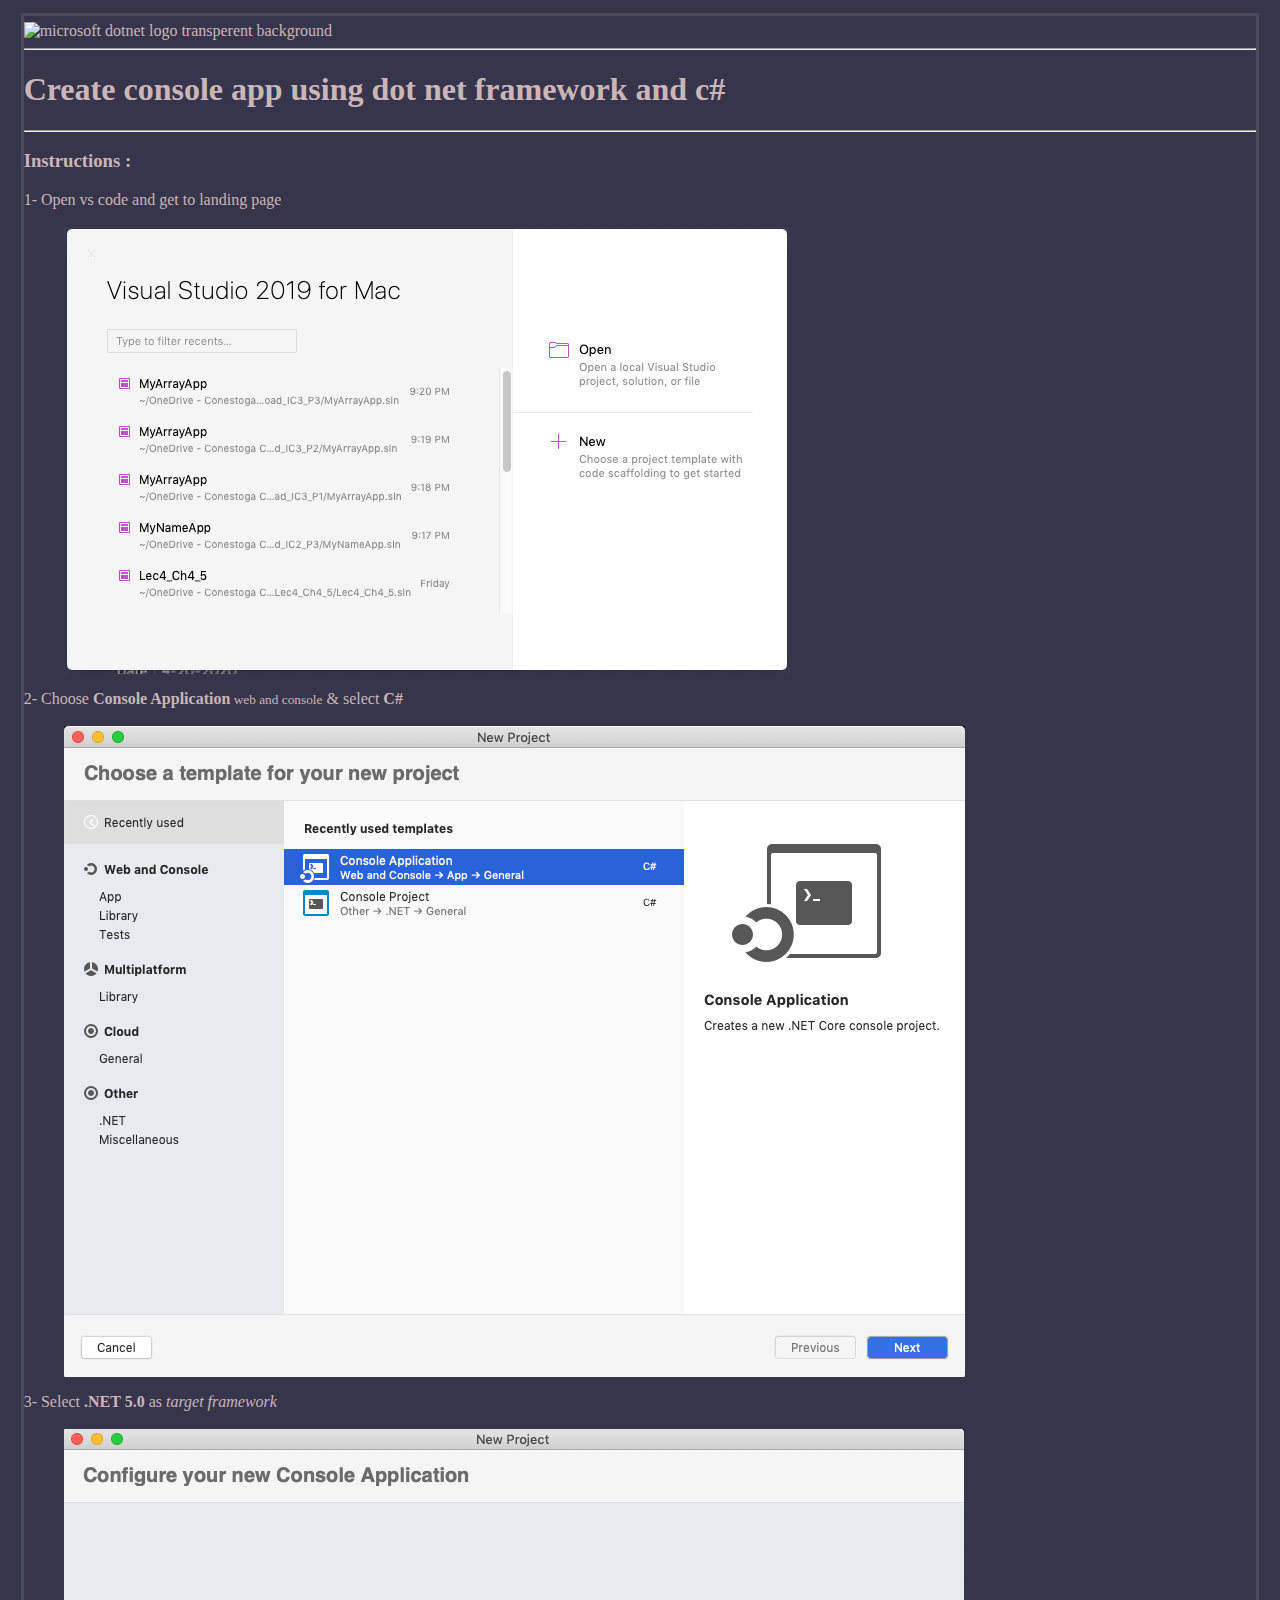
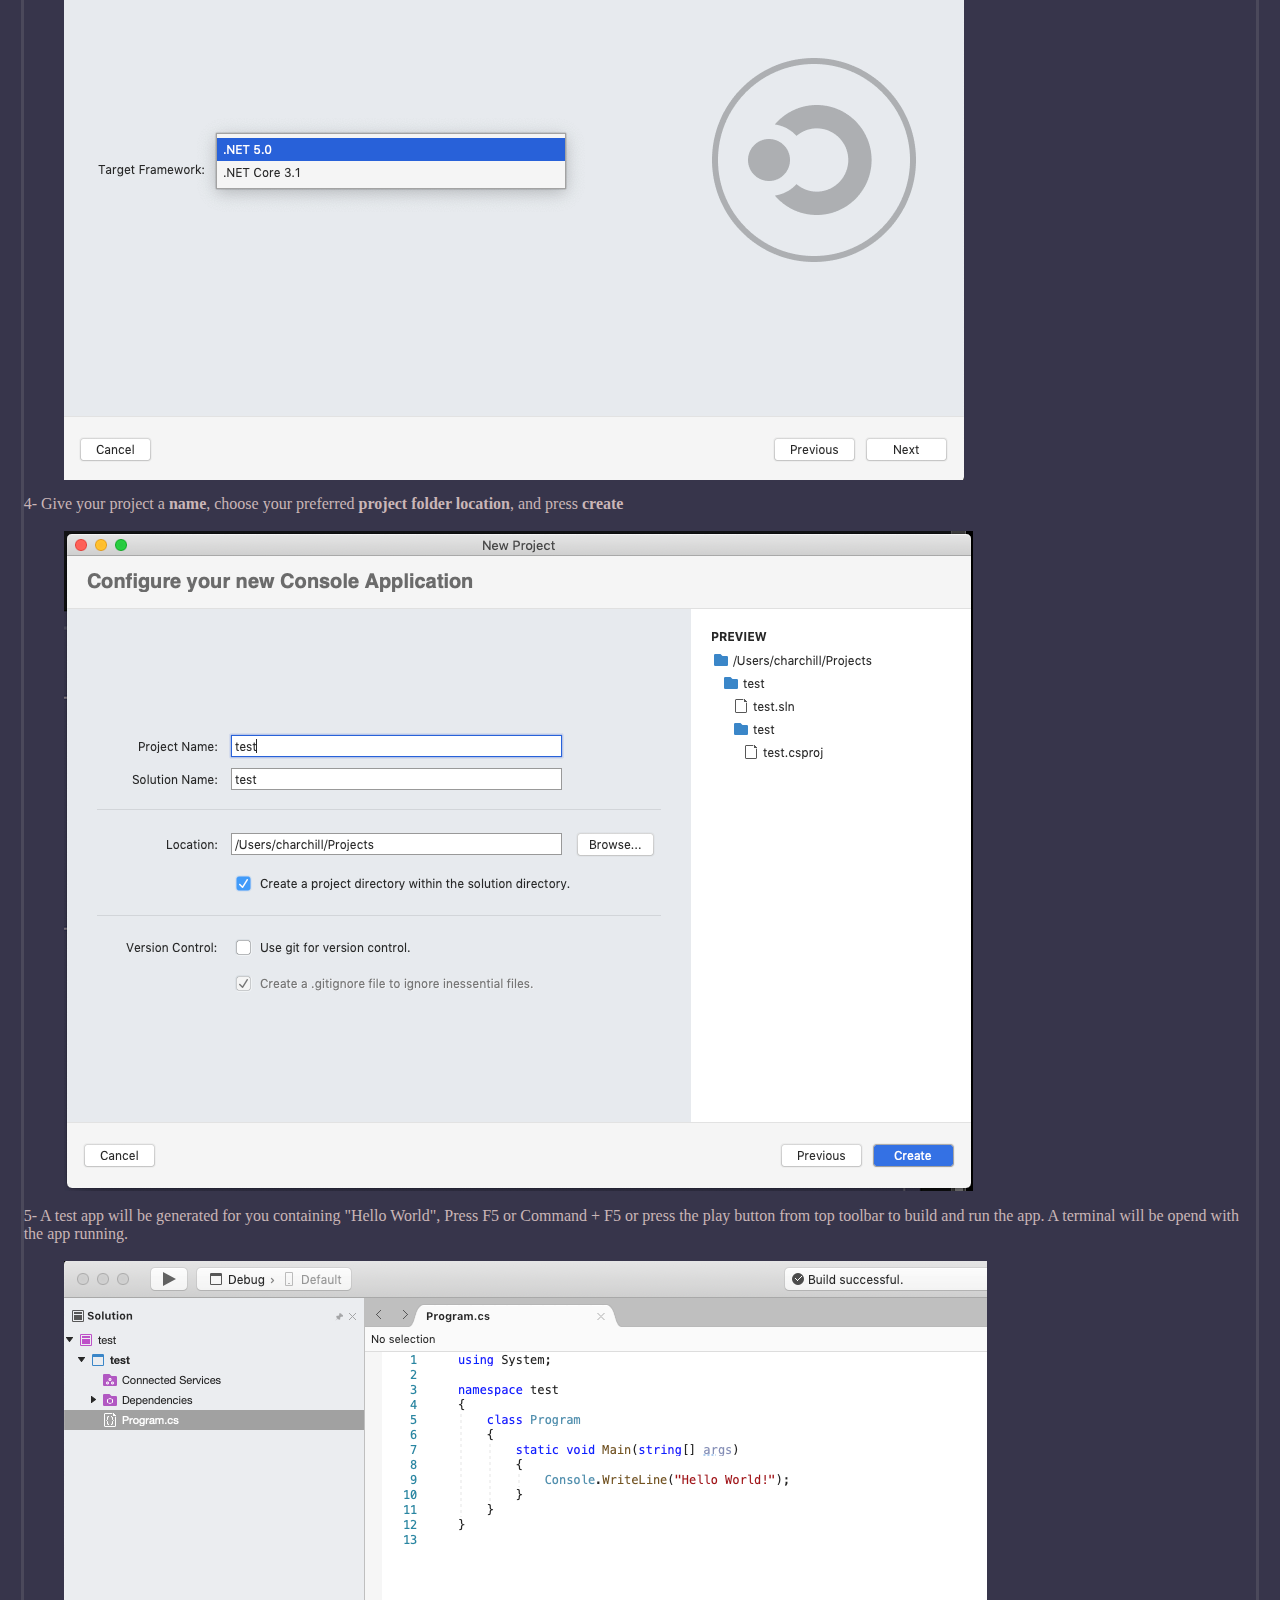
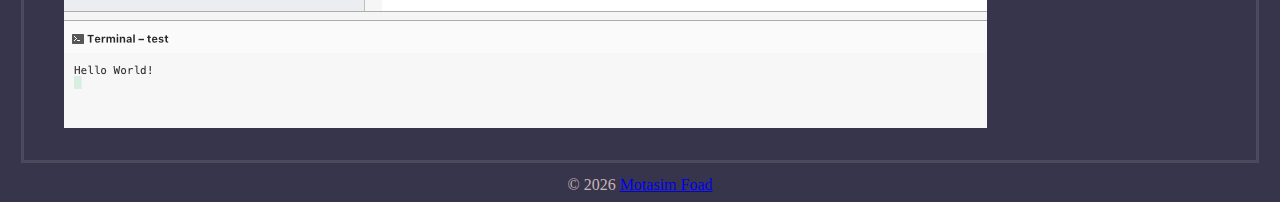
==== index.html @ cee48c7a "created the post pages" ====
<!doctype html>
<html lang="en">
  <head>
    <!-- Required meta tags -->
    <meta charset="utf-8">
    <meta name="viewport" content="width=device-width, initial-scale=1">

    <!-- Bootstrap CSS -->
    <link href="https://cdn.jsdelivr.net/npm/bootstrap@5.0.0-beta1/dist/css/bootstrap.min.css" rel="stylesheet" integrity="sha384-giJF6kkoqNQ00vy+HMDP7azOuL0xtbfIcaT9wjKHr8RbDVddVHyTfAAsrekwKmP1" crossorigin="anonymous">
    <link rel="stylesheet" type="text/css" href="./styles.css">
    <title>Motasim Foad's blog</title>
  </head>
  <body>
        <!-- <nav class="navbar navbar-expand-lg navbar-light">
            <div class="container-fluid">
              <a class="navbar-brand" href="#">Blog!</a>
              <button class="navbar-toggler" type="button" data-bs-toggle="collapse" data-bs-target="#navbarSupportedContent" aria-controls="navbarSupportedContent" aria-expanded="false" aria-label="Toggle navigation">
                <span class="navbar-toggler-icon"></span>
              </button>
              <div class="collapse navbar-collapse" id="navbarSupportedContent">
               
                <form class="d-flex">
                  <input class="form-control me-2" type="search" placeholder="Search" aria-label="Search">
                  <button class="btn btn-outline-success" type="submit">Search</button>
                </form>
              </div>
            </div>
        </nav> -->

          <main>
            
            <div class="container text-center">
                <img src="https://miro.medium.com/max/1024/1*uhSX5djhrWiguXoWsW_lEw.png" class="img-fluid" alt="microsoft dotnet logo transperent background">
                <hr />
                <div class="row">
                    <h1>
                        Create console app using dot net framework and c#
                    </h1>
                    <hr />
                    <p>
                        <h3>
                            Instructions : 
                        </h3>
                        
                    </p>
                    <dl>
                        <dt>1- Open vs code and get to landing page</dt>
                        <dd>
                           <img src="./assets/images/posts/dotnet/create_n_run_project/1.png" class="img-fluid img_padding" alt="visual studio landing page">
                        </dd>
                        <dt>2- Choose <strong>Console Application</strong><small> web and console</small> &amp; select <strong>C#</strong></dt>
                        <dd>
                            <img src="./assets/images/posts/dotnet/create_n_run_project/2.png" class="img-fluid img_padding" alt="visual studio select template page">
                        </dd>
                        <dt>3- Select <strong>.NET 5.0</strong> as <em>target framework</em></dt>
                        <dd>
                            <img src="./assets/images/posts/dotnet/create_n_run_project/3.png" class="img-fluid img_padding" alt="visual studio configure console app page">
                        </dd>
                        <dt>4- Give your project a <strong>name</strong>, choose your preferred <strong>project folder location</strong>, and press <strong>create</strong></dt>
                        <dd>
                            <img src="./assets/images/posts/dotnet/create_n_run_project/4.png" class="img-fluid img_padding" alt="visual studio configure console app page">
                        </dd>
                        <dt>5- A test app will be generated for you containing "Hello World", Press F5 or Command + F5 or press the play button from top toolbar to build and run the app. 
                             A terminal will be opend with the app running. 
                        </dt>
                        <dd>
                            <img src="./assets/images/posts/dotnet/create_n_run_project/5.png" class="img-fluid img_padding" alt="visual studio code editor and app build or run page">
                        </dd>
                       
                        
                    </div>
                   
                    <!-- <div class="col-6 col-md-4 left">
                        <figure class="figure">
                            <img src="https://upload.wikimedia.org/wikipedia/commons/thumb/e/ee/.NET_Core_Logo.svg/1200px-.NET_Core_Logo.svg.png" class="img-thumbnail mx-auto d-block" alt="microsoft dotnet logo transperent background">
                            <figcaption class="figure-caption">.Net Core</figcaption>
                          </figure>
                          <div class="btn-group" role="group" aria-label="Basic example">
                            <button type="button" class="btn btn-primary">Left</button>
                            <button type="button" class="btn btn-primary">Right</button>
                          </div>
                    </div>
                    <div class="col-sm-6 col-md-8 right">
                        <h1>
                            This is a blog post heading
                        </h1>
                    </div> -->
                </div>
            </div>
           
          </main>
      
    

   
    <footer>&copy; <script>document.write(new Date().getFullYear());</script> <a href="https://motasimfoad.com" target="_blank">Motasim Foad</a></footer>

     <!-- Optional JavaScript; choose one of the two! -->

    <!-- Option 1: Bootstrap Bundle with Popper -->
    <script src="https://cdn.jsdelivr.net/npm/bootstrap@5.0.0-beta1/dist/js/bootstrap.bundle.min.js" integrity="sha384-ygbV9kiqUc6oa4msXn9868pTtWMgiQaeYH7/t7LECLbyPA2x65Kgf80OJFdroafW" crossorigin="anonymous"></script>

    <!-- Option 2: Separate Popper and Bootstrap JS -->
    <!--
    <script src="https://cdn.jsdelivr.net/npm/@popperjs/core@2.5.4/dist/umd/popper.min.js" integrity="sha384-q2kxQ16AaE6UbzuKqyBE9/u/KzioAlnx2maXQHiDX9d4/zp8Ok3f+M7DPm+Ib6IU" crossorigin="anonymous"></script>
    <script src="https://cdn.jsdelivr.net/npm/bootstrap@5.0.0-beta1/dist/js/bootstrap.min.js" integrity="sha384-pQQkAEnwaBkjpqZ8RU1fF1AKtTcHJwFl3pblpTlHXybJjHpMYo79HY3hIi4NKxyj" crossorigin="anonymous"></script>
    -->
  </body>
</html>
---- styles.css ----
body{
    background-color: rgb(55, 53, 75);
    color: rgb(202, 182, 183);
    /* color: rgb(222, 149, 125); */
    /* color: rgb(75, 73, 91); */
}

main{
    border-color: rgb(75, 73, 91);
    border-width: 3px;
    border-style: solid;
    margin: 1%;
}

.img-fluid{
    margin-top: 0.5%;
    /* width: 70%; */
}

nav{
    background-color: transparent ;
}

footer{
    text-align: center;
}

.img_padding{
    padding-top: 1%;
    padding-bottom: 1%;
}

.row{
    /* background-color: beige; */
    text-align: left;
    /* margin-top: 10%; */
}

.left{
    /* background-color: aqua; */
    padding-top: 1%;
}

.right{
    /* background-color: blue; */
    padding-top: 1%;
}

.img-thumbnail{
    height: 100%;
    width: 50%;
}
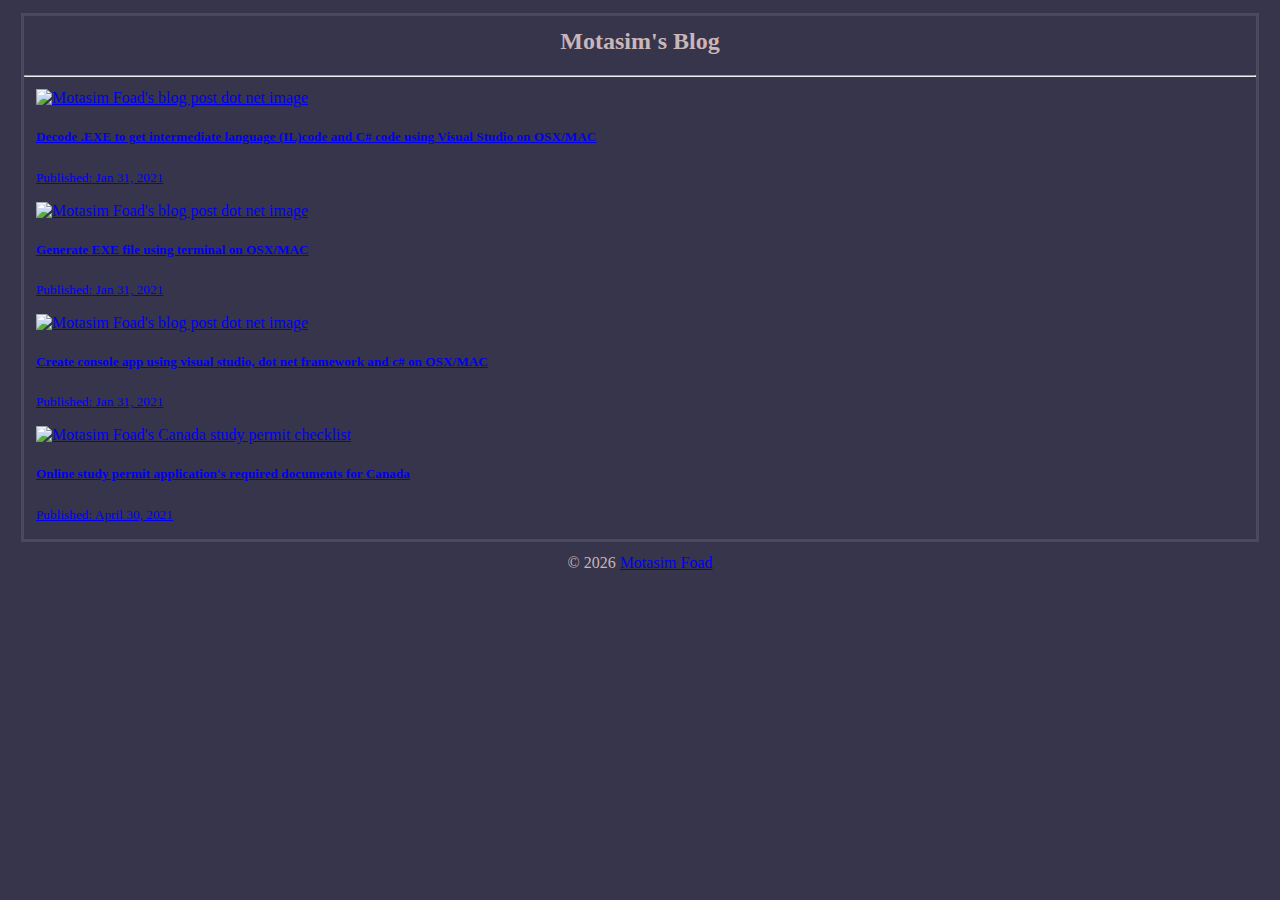
==== commit 5db83e8a: "added the blog site" ====
--- a/index.html
+++ b/index.html
@@ -1,97 +1,90 @@
 <!doctype html>
 <html lang="en">
   <head>
+    <script async src="https://www.googletagmanager.com/gtag/js?id=UA-154721739-1"></script>
+    <script>
+          window.dataLayer = window.dataLayer || [];
+          function gtag(){dataLayer.push(arguments);}
+          gtag('js', new Date());
+
+          gtag('config', 'UA-154721739-1');
+    </script>
+
     <!-- Required meta tags -->
     <meta charset="utf-8">
     <meta name="viewport" content="width=device-width, initial-scale=1">
 
+    <link rel="shortcut icon" href="https://motasimfoad.com/favicon.ico" type="image/x-icon">  
+
     <!-- Bootstrap CSS -->
     <link href="https://cdn.jsdelivr.net/npm/bootstrap@5.0.0-beta1/dist/css/bootstrap.min.css" rel="stylesheet" integrity="sha384-giJF6kkoqNQ00vy+HMDP7azOuL0xtbfIcaT9wjKHr8RbDVddVHyTfAAsrekwKmP1" crossorigin="anonymous">
     <link rel="stylesheet" type="text/css" href="./styles.css">
-    <title>Motasim Foad's blog</title>
+    <title>Motasim Foad's Blog</title>
   </head>
   <body>
-        <!-- <nav class="navbar navbar-expand-lg navbar-light">
-            <div class="container-fluid">
-              <a class="navbar-brand" href="#">Blog!</a>
-              <button class="navbar-toggler" type="button" data-bs-toggle="collapse" data-bs-target="#navbarSupportedContent" aria-controls="navbarSupportedContent" aria-expanded="false" aria-label="Toggle navigation">
-                <span class="navbar-toggler-icon"></span>
-              </button>
-              <div class="collapse navbar-collapse" id="navbarSupportedContent">
-               
-                <form class="d-flex">
-                  <input class="form-control me-2" type="search" placeholder="Search" aria-label="Search">
-                  <button class="btn btn-outline-success" type="submit">Search</button>
-                </form>
-              </div>
+       
+          <main>
+
+            <h2>
+              Motasim's Blog
+            </h2>
+            <hr>
+
+            <div class="row row-cols-1 row-cols-md-2 g-4">
+              
+              <a href="https://blog.motasimfoad.com/post/dotnet/decode_exe/" target="_blank" rel="noopener noreferrer" >
+                <div class="col">
+                  <div class="card">
+                    <img src="https://miro.medium.com/max/1024/1*uhSX5djhrWiguXoWsW_lEw.png" class="card-img-top" alt="Motasim Foad's blog post dot net image">
+                    <div class="card-body">
+                      <h5 class="card-title">Decode .EXE to get intermediate language (IL)code and C# code using Visual Studio on OSX/MAC </h5>
+                      <p class="card-text"><small class="text-muted">Published: Jan 31, 2021</small></p>
+                    </div>
+                  </div>
+                </div>
+              </a>
+              
+
+              <a href="https://blog.motasimfoad.com/post/dotnet/generate_exe/" target="_blank" rel="noopener noreferrer">
+                <div class="col">
+                  <div class="card">
+                    <img src="https://miro.medium.com/max/1024/1*uhSX5djhrWiguXoWsW_lEw.png" class="card-img-top" alt="Motasim Foad's blog post dot net image">
+                  <div class="card-body">
+                    <h5 class="card-title">Generate EXE file using terminal on OSX/MAC </h5>
+                    <p class="card-text"><small class="text-muted">Published: Jan 31, 2021</small></p>
+                  </div>
+                  </div>
+                </div>
+              </a>
+              
+
+              <a href="https://blog.motasimfoad.com/post/dotnet/create_app/" target="_blank" rel="noopener noreferrer">
+                <div class="col">
+                  <div class="card">
+                    <img src="https://miro.medium.com/max/1024/1*uhSX5djhrWiguXoWsW_lEw.png" class="card-img-top" alt="Motasim Foad's blog post dot net image">
+                  <div class="card-body">
+                    <h5 class="card-title">Create console app using visual studio, dot net framework and c# on OSX/MAC </h5>
+                    <p class="card-text"><small class="text-muted">Published: Jan 31, 2021</small></p>
+                  </div>
+                  </div>
+                </div>
+              </a>
+              
+
+              <a href="https://blog.motasimfoad.com/post/immigration/canada/osp/" target="_blank" rel="noopener noreferrer">
+                <div class="col">
+                  <div class="card">
+                    <img src="https://thepienews.com/wp-content/uploads/2019/09/adventure-alpine-canada-756790-860x375.jpg" class="card-img-top" alt="Motasim Foad's Canada study permit checklist">
+                    <div class="card-body">
+                      <h5 class="card-title">Online study permit application's required documents for Canada</h5>
+                      <p class="card-text"><small class="text-muted">Published: April 30, 2021</small></p>
+                    </div>
+                  </div>
+                </div>
+              </a>
             </div>
-        </nav> -->
 
-          <main>
-            
-            <div class="container text-center">
-                <img src="https://miro.medium.com/max/1024/1*uhSX5djhrWiguXoWsW_lEw.png" class="img-fluid" alt="microsoft dotnet logo transperent background">
-                <hr />
-                <div class="row">
-                    <h1>
-                        Create console app using dot net framework and c#
-                    </h1>
-                    <hr />
-                    <p>
-                        <h3>
-                            Instructions : 
-                        </h3>
-                        
-                    </p>
-                    <dl>
-                        <dt>1- Open vs code and get to landing page</dt>
-                        <dd>
-                           <img src="./assets/images/posts/dotnet/create_n_run_project/1.png" class="img-fluid img_padding" alt="visual studio landing page">
-                        </dd>
-                        <dt>2- Choose <strong>Console Application</strong><small> web and console</small> &amp; select <strong>C#</strong></dt>
-                        <dd>
-                            <img src="./assets/images/posts/dotnet/create_n_run_project/2.png" class="img-fluid img_padding" alt="visual studio select template page">
-                        </dd>
-                        <dt>3- Select <strong>.NET 5.0</strong> as <em>target framework</em></dt>
-                        <dd>
-                            <img src="./assets/images/posts/dotnet/create_n_run_project/3.png" class="img-fluid img_padding" alt="visual studio configure console app page">
-                        </dd>
-                        <dt>4- Give your project a <strong>name</strong>, choose your preferred <strong>project folder location</strong>, and press <strong>create</strong></dt>
-                        <dd>
-                            <img src="./assets/images/posts/dotnet/create_n_run_project/4.png" class="img-fluid img_padding" alt="visual studio configure console app page">
-                        </dd>
-                        <dt>5- A test app will be generated for you containing "Hello World", Press F5 or Command + F5 or press the play button from top toolbar to build and run the app. 
-                             A terminal will be opend with the app running. 
-                        </dt>
-                        <dd>
-                            <img src="./assets/images/posts/dotnet/create_n_run_project/5.png" class="img-fluid img_padding" alt="visual studio code editor and app build or run page">
-                        </dd>
-                       
-                        
-                    </div>
-                   
-                    <!-- <div class="col-6 col-md-4 left">
-                        <figure class="figure">
-                            <img src="https://upload.wikimedia.org/wikipedia/commons/thumb/e/ee/.NET_Core_Logo.svg/1200px-.NET_Core_Logo.svg.png" class="img-thumbnail mx-auto d-block" alt="microsoft dotnet logo transperent background">
-                            <figcaption class="figure-caption">.Net Core</figcaption>
-                          </figure>
-                          <div class="btn-group" role="group" aria-label="Basic example">
-                            <button type="button" class="btn btn-primary">Left</button>
-                            <button type="button" class="btn btn-primary">Right</button>
-                          </div>
-                    </div>
-                    <div class="col-sm-6 col-md-8 right">
-                        <h1>
-                            This is a blog post heading
-                        </h1>
-                    </div> -->
-                </div>
-            </div>
-           
           </main>
-      
-    
-
    
     <footer>&copy; <script>document.write(new Date().getFullYear());</script> <a href="https://motasimfoad.com" target="_blank">Motasim Foad</a></footer>
 
--- a/styles.css
+++ b/styles.css
@@ -1,8 +1,6 @@
 body{
     background-color: rgb(55, 53, 75);
     color: rgb(202, 182, 183);
-    /* color: rgb(222, 149, 125); */
-    /* color: rgb(75, 73, 91); */
 }
 
 main{
@@ -14,7 +12,6 @@
 
 .img-fluid{
     margin-top: 0.5%;
-    /* width: 70%; */
 }
 
 nav{
@@ -31,22 +28,40 @@
 }
 
 .row{
-    /* background-color: beige; */
-    text-align: left;
-    /* margin-top: 10%; */
+   text-align: left;
 }
 
 .left{
-    /* background-color: aqua; */
     padding-top: 1%;
 }
 
 .right{
-    /* background-color: blue; */
     padding-top: 1%;
 }
 
 .img-thumbnail{
     height: 100%;
     width: 50%;
-}+}
+
+.navbar-brand{
+    color: aliceblue;
+}
+
+h3{
+    text-align: center;
+}
+
+.card{
+   margin: 1%;
+}
+
+.card:hover{
+    box-shadow: 5px 5px #888888;
+    cursor: pointer;
+}
+
+h2{
+    text-align: center;
+    margin-top: 1%;
+}
